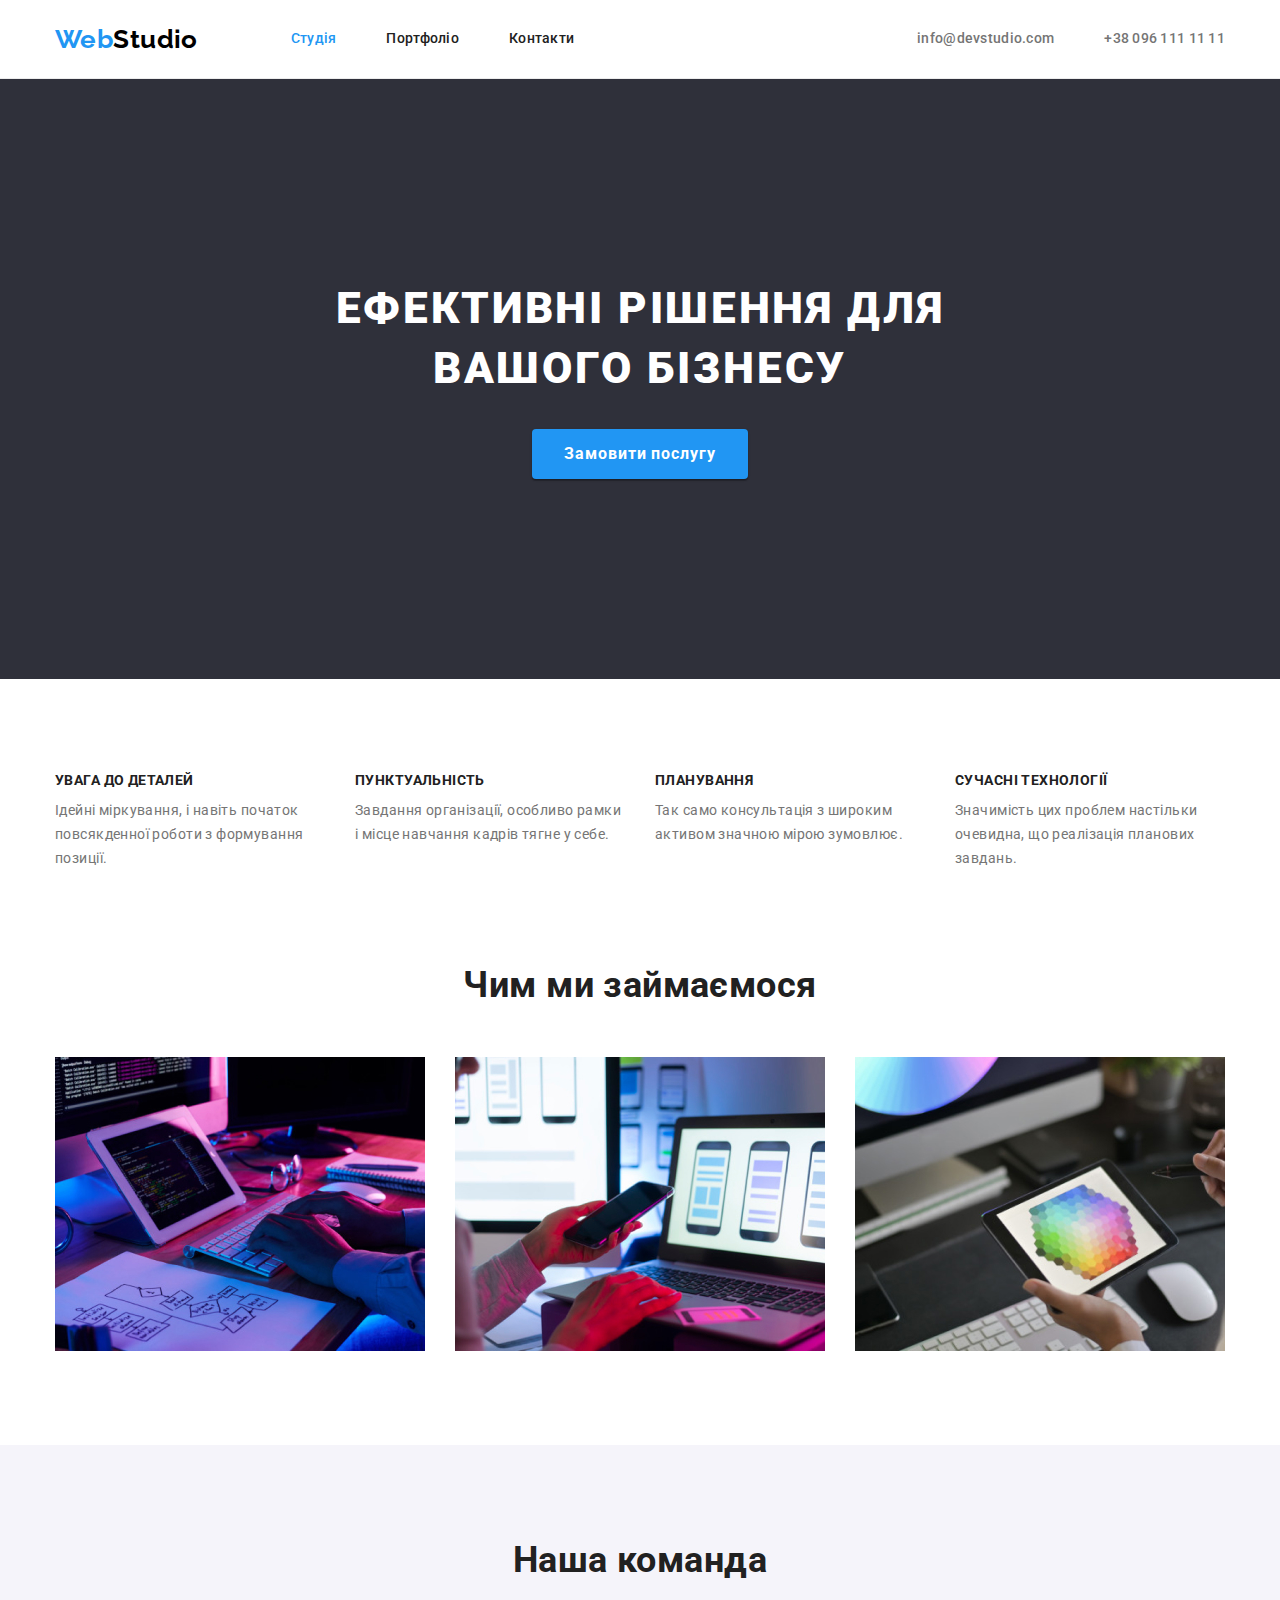
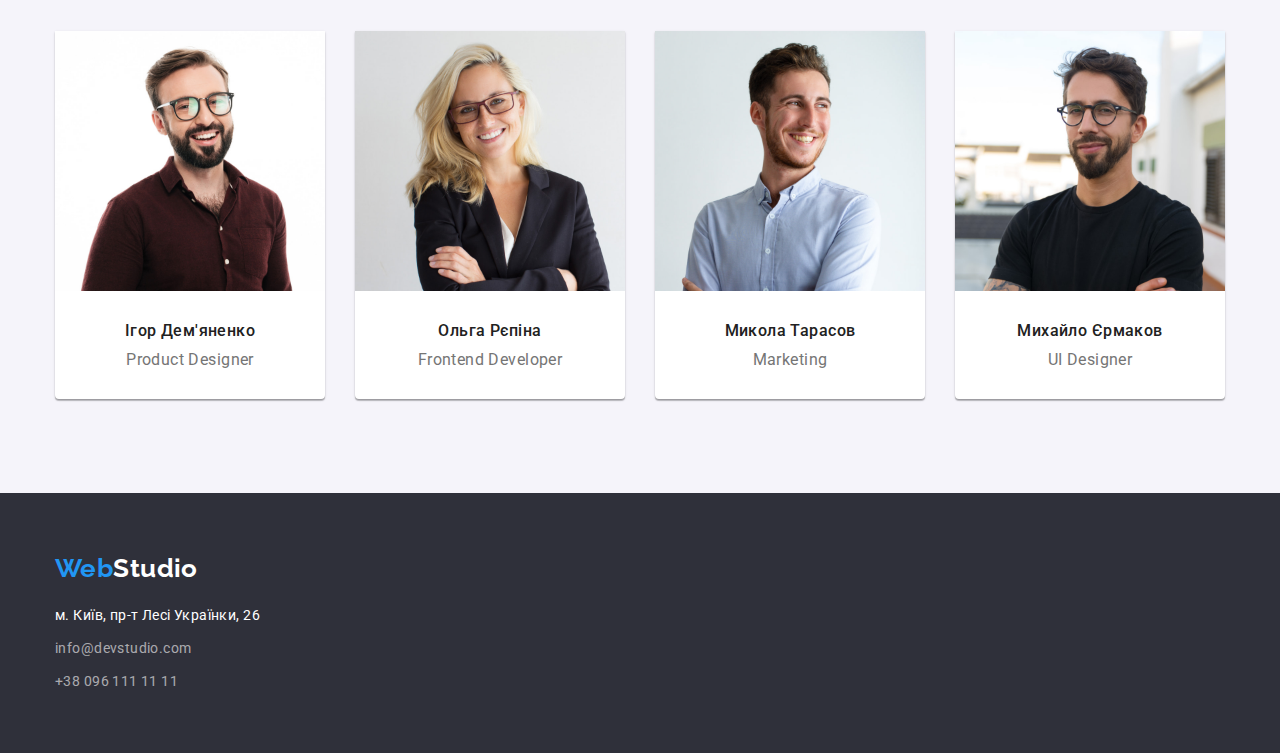
==== index.html @ c7fc2274 "Initial commit" ====
<!DOCTYPE html>
<html lang="uk">
  <head>
    <meta charset="UTF-8" />
    <meta http-equiv="X-UA-Compatible" content="IE=edge" />
    <meta name="viewport" content="width=device-width, initial-scale=1.0" />
    <title>Студія</title>
    <link
      href="https://fonts.googleapis.com/css2?family=Raleway:wght@700&family=Roboto:wght@400;500;700;900&display=swap"
      rel="stylesheet"
    />
    <link
      rel="stylesheet"
      href="https://cdnjs.cloudflare.com/ajax/libs/modern-normalize/1.1.0/modern-normalize.min.css"
    />
    <link rel="stylesheet" href="./css/styles.css" />
  </head>

  <body>
    <header class="header">
      <div class="container header-wrap">
        <!--        !Logo -->
        <a href="./index.html" lang="en" class="logo link"
          >Web<span class="logo-design-header">Studio</span></a
        >
        <!--        !Navigation-->
        <nav class="nav">
          <ul class="nav-list">
            <li class="nav-item">
              <a href="./index.html" class="link current">Студія</a>
            </li>
            <li class="nav-item">
              <a href="./portfolio.html" class="link">Портфоліо</a>
            </li>
            <li class="nav-item">
              <a href="#" class="link">Контакти</a>
            </li>
          </ul>
        </nav>
        <!--        !Contacts -->
        <ul class="contacts-list">
          <li class="contacts-item">
            <a class="contact-mail link" href="mailto:info@devstudio.com"
              >info@devstudio.com</a
            >
          </li>
          <li class="contacts-item">
            <a class="contact-tel link" href="tel:+380961111111"
              >+38 096 111 11 11</a
            >
          </li>
        </ul>
      </div>
    </header>

    <main>
      <!--        !Hero -->

      <section class="hero">
        <div class="container hero-wrap">
          <h1 class="hero-title">
            Ефективні рішення для<br />
            вашого бізнесу
          </h1>
          <button class="btn button-hero" type="button">
            Замовити послугу
          </button>
        </div>
      </section>

      <!--        !Our features (visually hidden header) -->

      <section class="section features">
        <div class="container">
          <h2 class="section-title visually-hidden">Наші переваги</h2>
          <ul class="features-list">
            <li class="features-item">
              <h3 class="features-title">УВАГА ДО ДЕТАЛЕЙ</h3>
              <p class="features-text">
                Ідейні міркування, і навіть початок повсякденної роботи з
                формування позиції.
              </p>
            </li>
            <li class="features-item">
              <h3 class="features-title">ПУНКТУАЛЬНІСТЬ</h3>
              <p class="features-text">
                Завдання організації, особливо рамки і місце навчання кадрів
                тягне у себе.
              </p>
            </li>
            <li class="features-item">
              <h3 class="features-title">ПЛАНУВАННЯ</h3>
              <p class="features-text">
                Так само консультація з широким активом значною мірою зумовлює.
              </p>
            </li>
            <li class="features-item">
              <h3 class="features-title">СУЧАСНІ ТЕХНОЛОГІЇ</h3>
              <p class="features-text">
                Значимість цих проблем настільки очевидна, що реалізація
                планових завдань.
              </p>
            </li>
          </ul>
        </div>
      </section>

      <!--        !Directions  -->

      <section class="section direction">
        <div class="container">
          <h2 class="section-title">Чим ми займаємося</h2>
          <ul class="direct-wrap">
            <li class="direct-icon">
              <img
                class="img"
                src="./img/index-img/directions/web-development.jpg"
                alt="Розробка веб-сайтів"
                width="370"
                height="294"
              />
            </li>
            <li class="direct-icon">
              <img
                class="img"
                src="./img/index-img/directions/applications.jpg"
                alt="Розробка додатків"
                width="370"
                height="294"
              />
            </li>
            <li class="direct-icon">
              <img
                class="img"
                src="./img/index-img/directions/design.jpg"
                alt="Дизайн"
                width="370"
                height="294"
              />
            </li>
          </ul>
        </div>
      </section>

      <!--        !Our team  -->

      <section class="section team">
        <div class="container">
          <h2 class="section-title">Наша команда</h2>
          <ul class="team-list">
            <li class="team-unit">
              <img
                class="img"
                src="./img/index-img/our-team/ihor-demyanenko.jpg"
                alt="Фотографія Ігора Дем'яненко"
                width="270"
                height="260"
              />
              <h3 class="team-title">Ігор Дем'яненко</h3>
              <p lang="en" class="team-text">Product Designer</p>
            </li>
            <li class="team-unit">
              <img
                class="img"
                src="./img/index-img/our-team/olga-repina.jpg"
                alt="Фотографія Ольги Рєпіної"
                width="270"
                height="260"
              />
              <h3 class="team-title">Ольга Рєпіна</h3>
              <p lang="en" class="team-text">Frontend Developer</p>
            </li>
            <li class="team-unit">
              <img
                class="img"
                src="./img/index-img/our-team/mykola-tarasov.jpg"
                alt="Фотографія Миколи Тарасова"
                width="270"
                height="260"
              />
              <h3 class="team-title">Микола Тарасов</h3>
              <p lang="en" class="team-text">Marketing</p>
            </li>
            <li class="team-unit">
              <img
                class="img"
                src="./img/index-img/our-team/mykhailo-yermakov.jpg"
                alt="Фотографія Михайла Єрмакова"
                width="270"
                height="260"
              />
              <h3 class="team-title">Михайло Єрмаков</h3>
              <p lang="en" class="team-text">UI Designer</p>
            </li>
          </ul>
        </div>
      </section>
    </main>

    <!--        !Footer -->

    <footer class="footer">
      <div class="container footer-wrap">
        <a class="footer-logo logo link" href="./index.html" lang="en"
          >Web<span class="logo-design-footer">Studio</span></a
        >
        <address class="address">
          <ul class="">
            <li class="location">
              <a class="location link" href="#"
                >м. Київ, пр-т Лесі Українки, 26</a
              >
            </li>
            <li class="footer-mail">
              <a class="contact link" href="mailto:info@devstudio.com"
                >info@devstudio.com</a
              >
            </li>
            <li class="footer-tel">
              <a class="contact link" href="tel:+380961111111"
                >+38 096 111 11 11</a
              >
            </li>
          </ul>
        </address>
      </div>
    </footer>
  </body>
</html>
---- css/styles.css ----
/*        ***CSS variables***         */
:root {
  --primary-text-color: #757575;
  --secondary-text-color: #000000;
  --title-text-color: #212121;
  --accent: #2196f3;
  --primary-bg-color: #ffffff;
  --secondary-bg-color: #f5f4fa;
  --footer-bg-color: #2f303a;
  --footer-contacts-color: rgba(255, 255, 255, 0.6);
  --button-active-bg-color: #188ce8;
  --border-color: #eeeeee;
}
/*        !RESET STYLES */

h1,
h2,
h3,
p {
  margin: 0;
  font-size: inherit;
}

ul {
  list-style: none;
  margin: 0;
  padding: 0;
}

.link {
  text-decoration: none;
}

.img {
  display: block;
  max-width: 100%;
  height: auto;
}

/*        !Global properties       */
body {
  background-color: var(--primary-bg-color);
  color: var(--primary-text-color);
  font-family: Roboto, sans-serif;
  font-size: 14px;
  letter-spacing: 0.03em;
}

.container {
  max-width: 1200px;
  margin: 0 auto;
  padding: 0 15px;
}

.section {
  padding: 94px 0;
}

.section-title {
  color: var(--title-text-color);
  font-weight: 700;
  font-size: 36px;
  line-height: 1.17;
  text-align: center;
  margin-bottom: 50px;
}

.visually-hidden {
  position: absolute;
  white-space: nowrap;
  width: 1px;
  height: 1px;
  overflow: hidden;
  border: 0;
  padding: 0;
  clip: rect(0 0 0 0);
  clip-path: inset(50%);
  margin: -1px;
}

/*        !***HEADER*** */
.header {
  border-bottom: 1px solid #ececec;
}
.header-wrap {
  display: flex;
  align-items: center;
}

/*        !Logo      */

.header-wrap .logo {
  padding: 24px 0 23px 0;
}

.logo {
  font-family: raleway, sans-serif;
  font-weight: 700;
  font-size: 26px;
  line-height: 1.19;
  color: var(--accent);
}
.logo-design-header {
  color: var(--secondary-text-color);
}

.logo-design-footer {
  color: var(--primary-bg-color);
}

/*         !Navigation         */

.nav-list {
  display: flex;
  margin-left: 93px;
}

.nav-item:not(:last-child) {
  margin-right: 50px;
}

.nav-list .link {
  color: #212121;
  font-weight: 500;
  line-height: 1.14;
  letter-spacing: 0.02em;
  display: block;
  padding: 31px 0;
}

.nav-list .link:hover,
.nav-list .link:focus {
  color: var(--accent);
}

.nav-list .link.current {
  color: var(--accent);
}

/*        !Contacts        */

.contacts-list {
  display: flex;
  gap: 50px;
  margin-left: auto;
}

.contact-mail,
.contact-tel {
  color: var(--primary-text-color);
  font-weight: 500;
  line-height: 1.14;
  letter-spacing: 0.02em;
  display: block;
  padding: 31px 0;
}

.contact-mail:hover,
.contact-mail:focus,
.contact-tel:hover,
.contact-tel:focus {
  color: var(--accent);
}

/*          !***MAIN***!  */

/*        !Hero          */

.hero {
  max-width: 1600px;
  padding: 200px 0;
  margin: 0 auto;
  background-color: #2f303a;
}

.hero-wrap {
  text-align: center;
}

.hero-title {
  color: #ffffff;
  font-weight: 900;
  font-size: 44px;
  line-height: 1.36;
  text-align: center;
  letter-spacing: 0.06em;
  text-transform: uppercase;
  margin-bottom: 30px;
}

.button-hero {
  color: var(--primary-bg-color);
  background-color: var(--accent);
  font-weight: 700;
  font-size: 16px;
  line-height: 1.88;
  text-align: center;
  letter-spacing: 0.06em;
  padding: 10px 32px;
  border: 0px;
  border-radius: 4px;
  box-shadow: 0px 1px 3px rgba(0, 0, 0, 0.12), 0px 1px 1px rgba(0, 0, 0, 0.14),
    0px 2px 1px rgba(0, 0, 0, 0.2);
  cursor: pointer;
}

.button-hero:hover,
.button-hero:focus {
  background-color: var(--button-active-bg-color);
}

/*        !Our features */

.features-list {
  display: flex;
}

.features-item {
  max-width: 270px;
}

.features-item:not(:last-child) {
  margin-right: 30px;
}

.features-title {
  color: var(--title-text-color);
  font-weight: 700;
  line-height: 1.14;
  text-transform: uppercase;
  padding: 0px;
  margin-bottom: 10px;
}

.features-text {
  color: var(--primary-text-color);
  line-height: 1.71;
}

/*        !Directions      */

.direction {
  padding-top: 0;
}

.direct-wrap {
  display: flex;
  justify-content: space-between;
}

.direct-icon:not(:last-child) {
  margin-right: 30px;
}

/*        !Our team      */

.team {
  background-color: var(--secondary-bg-color);
}

.team-list {
  display: flex;
}

.team-unit {
  background-color: var(--primary-bg-color);
  box-shadow: 0px 1px 3px rgba(0, 0, 0, 0.12), 0px 1px 1px rgba(0, 0, 0, 0.14),
    0px 2px 1px rgba(0, 0, 0, 0.2);
  border-radius: 0px 0px 4px 4px;
}

.team-unit:not(:last-child) {
  margin-right: 30px;
}

.team-unit .img {
  margin-bottom: 30px;
}

.team-title {
  color: var(--title-text-color);
  font-weight: 500;
  font-size: 16px;
  line-height: 1.19;
  text-align: center;
  margin-bottom: 10px;
}

.team-text {
  color: var(--primary-text-color);
  font-size: 16px;
  line-height: 1.19;
  text-align: center;
  margin-bottom: 30px;
}

/*         !Footer        */

.footer {
  margin: 0 auto;
  background-color: var(--footer-bg-color);
}

.address .location {
  color: var(--primary-bg-color);
  font-style: normal;
  line-height: 1.71;
}

.address .contact {
  color: var(--footer-contacts-color);
  font-style: normal;
  line-height: 1.71;
}

.address .location:hover,
.address .contact:hover,
.address .location:focus,
.address .contact:focus {
  color: var(--accent);
}

.footer-wrap {
  display: flex;
  flex-direction: column;
  padding: 60px 15px 60px 15px;
}

.footer-logo {
  margin-bottom: 20px;
  padding: 0;
}

.location {
  margin-bottom: 9px;
  padding: 0;
}

.footer-mail {
  margin-bottom: 9px;
  padding: 0;
}

/***            ***Second page***             ***/
/*          **Portfolio styles**          */

/*        !Filter buttons        */
.filter-button {
  color: var(--title-text-color);
  background-color: var(--secondary-bg-color);
  font-weight: 500;
  font-size: 16px;
  line-height: 1.63;
  text-align: center;
  padding: 6px 22px;
  border: 0px;
  border-radius: 4px;
  cursor: pointer;
}

.filter-button:hover,
.filter-button:focus {
  color: var(--primary-bg-color);
  background-color: var(--accent);
  box-shadow: 0px 3px 1px rgba(0, 0, 0, 0.1), 0px 1px 2px rgba(0, 0, 0, 0.08),
    0px 2px 2px rgba(0, 0, 0, 0.12);
}

.filter-button:active {
  background-color: var(--button-active-bg-color);
}

.filter-wrap {
  display: flex;
  gap: 8px;
  justify-content: center;
  margin-bottom: 50px;
}

/*        !Projects list  */
.projects {
  display: flex;
  flex-wrap: wrap;
  gap: 30px;
}

.projects-item {
  width: 370px;
}

.project-description {
  border: 1px solid var(--border-color);
  padding: 19px 23px;
}

.projects-title {
  color: var(--secondary-text-color);
  font-weight: 700;
  font-size: 18px;
  line-height: 2;
  letter-spacing: 0.06em;
  margin-bottom: 4px;
}

.projects-text {
  color: var(--primary-text-color);
  font-size: 16px;
  line-height: 1.88;
  /* margin-bottom: 0; */
}
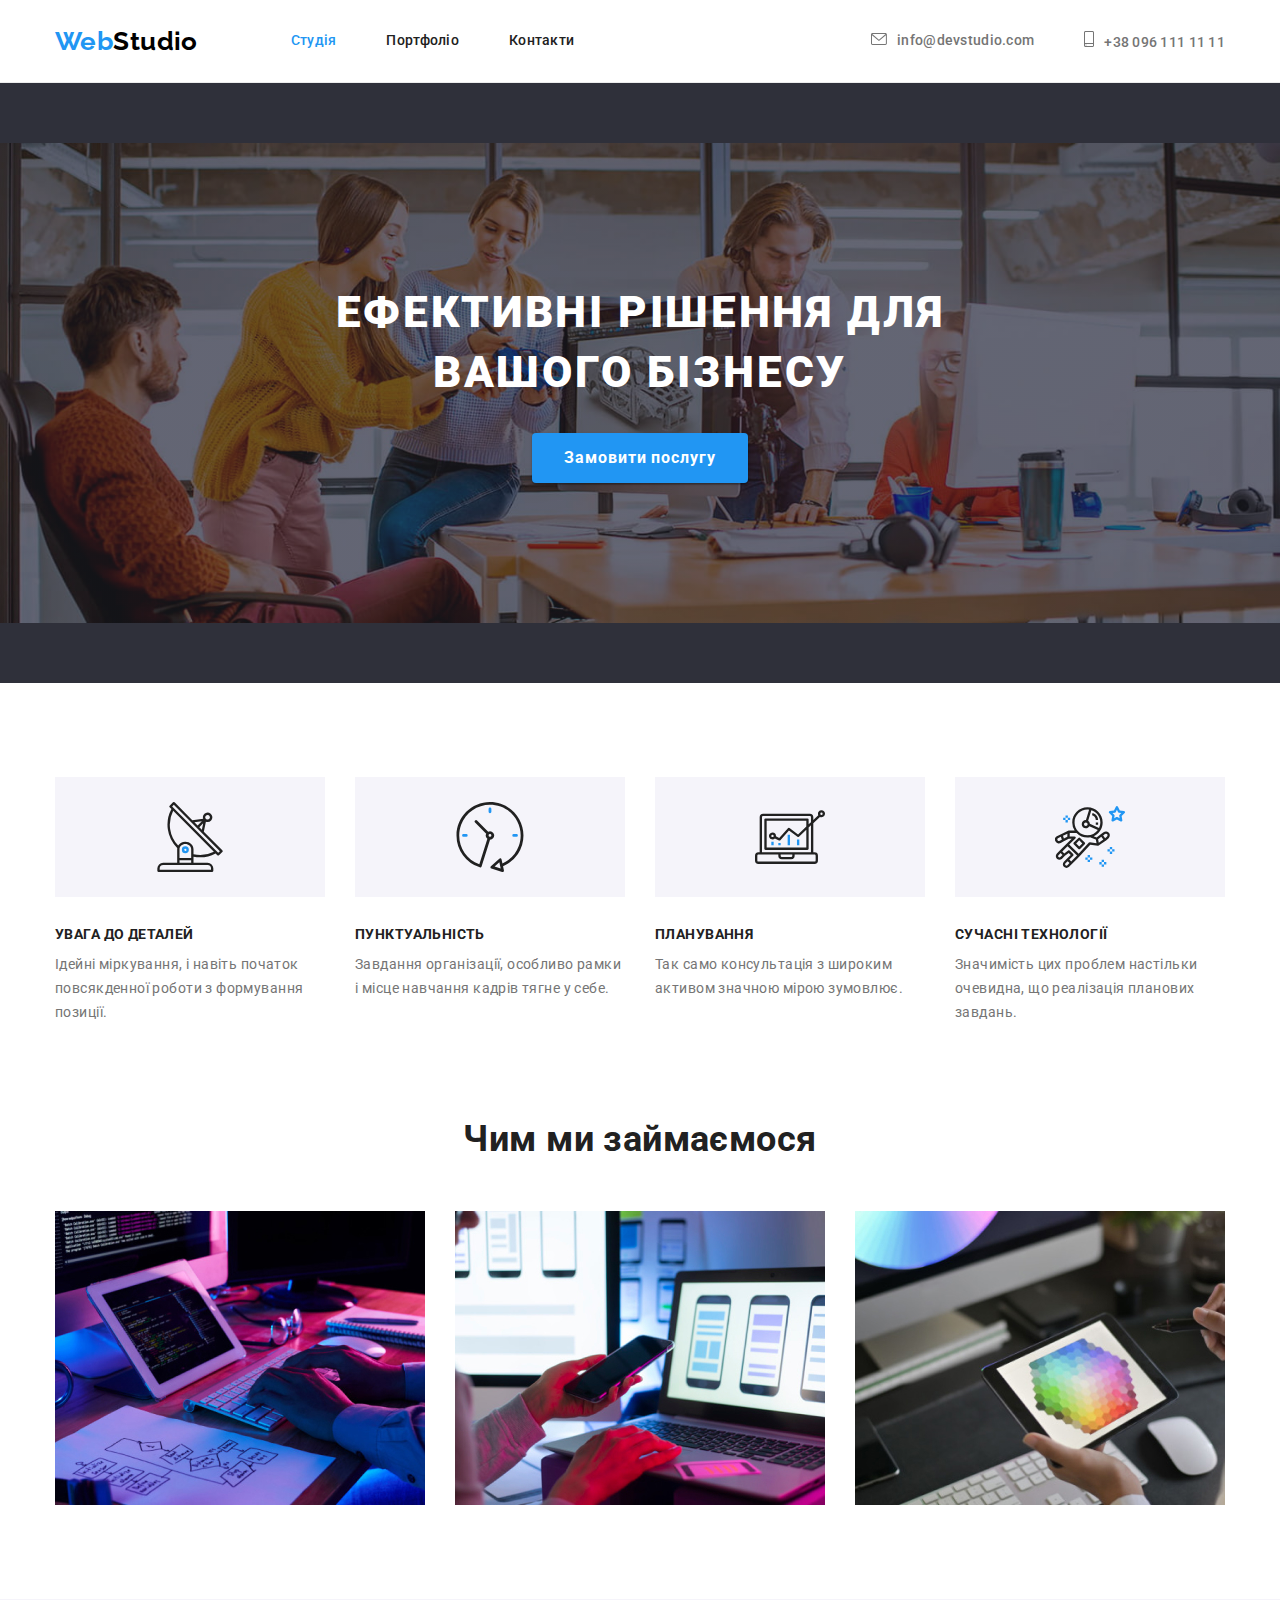
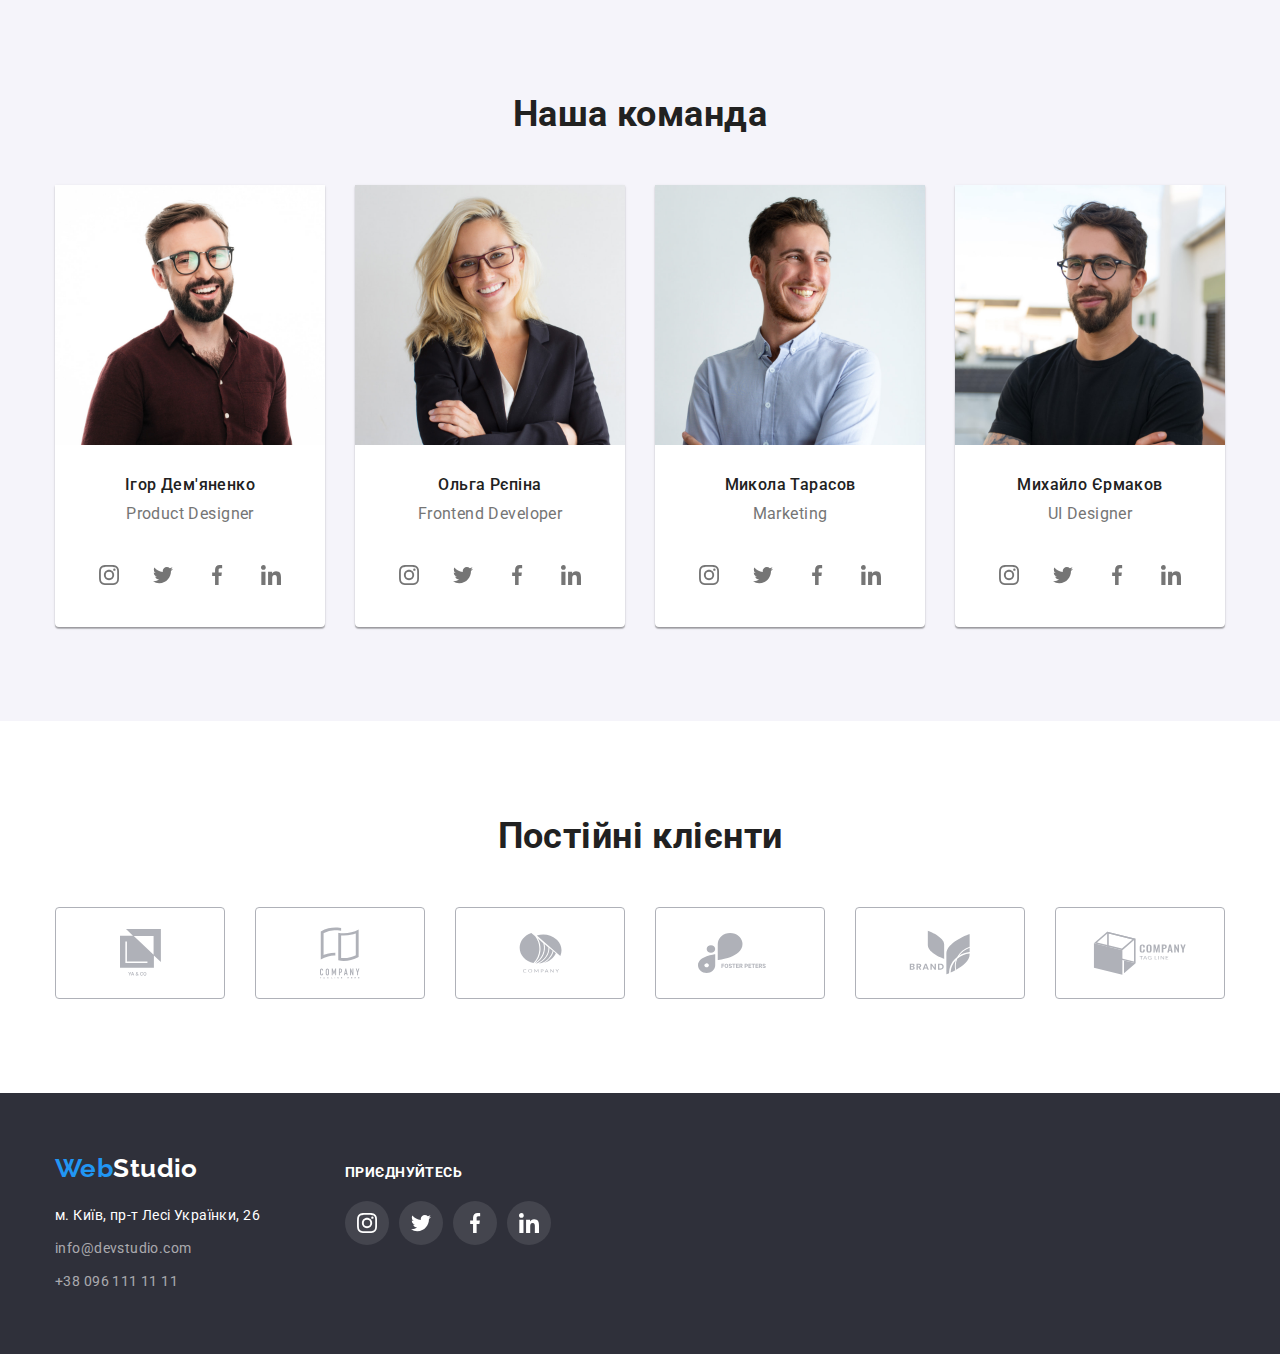
==== commit 7e3f267d: "hw4" ====
--- a/index.html
+++ b/index.html
@@ -40,12 +40,16 @@
         <!--        !Contacts -->
         <ul class="contacts-list">
           <li class="contacts-item">
-            <a class="contact-mail link" href="mailto:info@devstudio.com"
+            <a class="contact-mail link" href="mailto:info@devstudio.com">
+              <svg class="contact-icon" width="16" height="12">
+                <use href="./img/icons.svg#mail"></use></svg
               >info@devstudio.com</a
             >
           </li>
           <li class="contacts-item">
             <a class="contact-tel link" href="tel:+380961111111"
+              ><svg class="contact-icon" width="10" height="16">
+                <use href="./img/icons.svg#tel"></use></svg
               >+38 096 111 11 11</a
             >
           </li>
@@ -75,6 +79,11 @@
           <h2 class="section-title visually-hidden">Наші переваги</h2>
           <ul class="features-list">
             <li class="features-item">
+              <div class="feature-icon-wrap">
+                <svg class="feature-icon" width="70" height="70">
+                  <use href="./img/icons.svg#antenna"></use>
+                </svg>
+              </div>
               <h3 class="features-title">УВАГА ДО ДЕТАЛЕЙ</h3>
               <p class="features-text">
                 Ідейні міркування, і навіть початок повсякденної роботи з
@@ -82,6 +91,11 @@
               </p>
             </li>
             <li class="features-item">
+              <div class="feature-icon-wrap">
+                <svg class="feature-icon" width="70" height="70">
+                  <use href="./img/icons.svg#clock"></use>
+                </svg>
+              </div>
               <h3 class="features-title">ПУНКТУАЛЬНІСТЬ</h3>
               <p class="features-text">
                 Завдання організації, особливо рамки і місце навчання кадрів
@@ -89,12 +103,22 @@
               </p>
             </li>
             <li class="features-item">
+              <div class="feature-icon-wrap">
+                <svg class="feature-icon" width="70" height="70">
+                  <use href="./img/icons.svg#diagram"></use>
+                </svg>
+              </div>
               <h3 class="features-title">ПЛАНУВАННЯ</h3>
               <p class="features-text">
                 Так само консультація з широким активом значною мірою зумовлює.
               </p>
             </li>
             <li class="features-item">
+              <div class="feature-icon-wrap">
+                <svg class="feature-icon" width="70" height="70">
+                  <use href="./img/icons.svg#astronaut"></use>
+                </svg>
+              </div>
               <h3 class="features-title">СУЧАСНІ ТЕХНОЛОГІЇ</h3>
               <p class="features-text">
                 Значимість цих проблем настільки очевидна, що реалізація
@@ -158,6 +182,48 @@
               />
               <h3 class="team-title">Ігор Дем'яненко</h3>
               <p lang="en" class="team-text">Product Designer</p>
+              <ul class="social-list">
+                <li>
+                  <a
+                    class="social-link"
+                    href="https://instagram.com"
+                    target="_blank"
+                    rel="noopener noreferrer"
+                    ><svg class="social-icon" width="20" height="20">
+                      <use href="./img/icons.svg#instagram"></use></svg
+                  ></a>
+                </li>
+                <li>
+                  <a
+                    class="social-link"
+                    href="https://twitter.com"
+                    target="_blank"
+                    rel="noopener noreferrer"
+                    ><svg class="social-icon" width="20" height="20">
+                      <use href="./img/icons.svg#twitter"></use></svg
+                  ></a>
+                </li>
+                <li>
+                  <a
+                    class="social-link"
+                    href="https://fb.com"
+                    target="_blank"
+                    rel="noopener noreferrer"
+                    ><svg class="social-icon" width="20" height="20">
+                      <use href="./img/icons.svg#facebook"></use></svg
+                  ></a>
+                </li>
+                <li>
+                  <a
+                    class="social-link"
+                    href="https://linkedin.com"
+                    target="_blank"
+                    rel="noopener noreferrer"
+                    ><svg class="social-icon" width="20" height="20">
+                      <use href="./img/icons.svg#linkedin"></use></svg
+                  ></a>
+                </li>
+              </ul>
             </li>
             <li class="team-unit">
               <img
@@ -169,6 +235,48 @@
               />
               <h3 class="team-title">Ольга Рєпіна</h3>
               <p lang="en" class="team-text">Frontend Developer</p>
+              <ul class="social-list">
+                <li>
+                  <a
+                    class="social-link"
+                    href="https://instagram.com"
+                    target="_blank"
+                    rel="noopener noreferrer"
+                    ><svg class="social-icon" width="20" height="20">
+                      <use href="./img/icons.svg#instagram"></use></svg
+                  ></a>
+                </li>
+                <li>
+                  <a
+                    class="social-link"
+                    href="https://twitter.com"
+                    target="_blank"
+                    rel="noopener noreferrer"
+                    ><svg class="social-icon" width="20" height="20">
+                      <use href="./img/icons.svg#twitter"></use></svg
+                  ></a>
+                </li>
+                <li>
+                  <a
+                    class="social-link"
+                    href="https://fb.com"
+                    target="_blank"
+                    rel="noopener noreferrer"
+                    ><svg class="social-icon" width="20" height="20">
+                      <use href="./img/icons.svg#facebook"></use></svg
+                  ></a>
+                </li>
+                <li>
+                  <a
+                    class="social-link"
+                    href="https://linkedin.com"
+                    target="_blank"
+                    rel="noopener noreferrer"
+                    ><svg class="social-icon" width="20" height="20">
+                      <use href="./img/icons.svg#linkedin"></use></svg
+                  ></a>
+                </li>
+              </ul>
             </li>
             <li class="team-unit">
               <img
@@ -180,6 +288,48 @@
               />
               <h3 class="team-title">Микола Тарасов</h3>
               <p lang="en" class="team-text">Marketing</p>
+              <ul class="social-list">
+                <li>
+                  <a
+                    class="social-link"
+                    href="https://instagram.com"
+                    target="_blank"
+                    rel="noopener noreferrer"
+                    ><svg class="social-icon" width="20" height="20">
+                      <use href="./img/icons.svg#instagram"></use></svg
+                  ></a>
+                </li>
+                <li>
+                  <a
+                    class="social-link"
+                    href="https://twitter.com"
+                    target="_blank"
+                    rel="noopener noreferrer"
+                    ><svg class="social-icon" width="20" height="20">
+                      <use href="./img/icons.svg#twitter"></use></svg
+                  ></a>
+                </li>
+                <li>
+                  <a
+                    class="social-link"
+                    href="https://fb.com"
+                    target="_blank"
+                    rel="noopener noreferrer"
+                    ><svg class="social-icon" width="20" height="20">
+                      <use href="./img/icons.svg#facebook"></use></svg
+                  ></a>
+                </li>
+                <li>
+                  <a
+                    class="social-link"
+                    href="https://linkedin.com"
+                    target="_blank"
+                    rel="noopener noreferrer"
+                    ><svg class="social-icon" width="20" height="20">
+                      <use href="./img/icons.svg#linkedin"></use></svg
+                  ></a>
+                </li>
+              </ul>
             </li>
             <li class="team-unit">
               <img
@@ -191,6 +341,101 @@
               />
               <h3 class="team-title">Михайло Єрмаков</h3>
               <p lang="en" class="team-text">UI Designer</p>
+              <ul class="social-list">
+                <li>
+                  <a
+                    class="social-link"
+                    href="https://instagram.com"
+                    target="_blank"
+                    rel="noopener noreferrer"
+                    ><svg class="social-icon" width="20" height="20">
+                      <use href="./img/icons.svg#instagram"></use></svg
+                  ></a>
+                </li>
+                <li>
+                  <a
+                    class="social-link"
+                    href="https://twitter.com"
+                    target="_blank"
+                    rel="noopener noreferrer"
+                    ><svg class="social-icon" width="20" height="20">
+                      <use href="./img/icons.svg#twitter"></use></svg
+                  ></a>
+                </li>
+                <li>
+                  <a
+                    class="social-link"
+                    href="https://fb.com"
+                    target="_blank"
+                    rel="noopener noreferrer"
+                    ><svg class="social-icon" width="20" height="20">
+                      <use href="./img/icons.svg#facebook"></use></svg
+                  ></a>
+                </li>
+                <li>
+                  <a
+                    class="social-link"
+                    href="https://linkedin.com"
+                    target="_blank"
+                    rel="noopener noreferrer"
+                    ><svg class="social-icon" width="20" height="20">
+                      <use href="./img/icons.svg#linkedin"></use></svg
+                  ></a>
+                </li>
+              </ul>
+            </li>
+          </ul>
+        </div>
+      </section>
+
+      <!--        !Clients section -->
+
+      <section class="section">
+        <div class="container">
+          <h2 class="section-title">Постійні клієнти</h2>
+
+          <ul class="clients-list">
+            <li class="client-item">
+              <a class="client-link" href="#"
+                ><svg class="client-icon" width="41" height="47">
+                  <use href="./img/icons.svg#logo1"></use>
+                </svg>
+              </a>
+            </li>
+            <li class="item">
+              <a class="client-link" href="#"
+                ><svg class="client-icon" width="40" height="52">
+                  <use href="./img/icons.svg#logo2"></use>
+                </svg>
+              </a>
+            </li>
+            <li class="item">
+              <a class="client-link" href="#"
+                ><svg class="client-icon" width="43" height="41">
+                  <use href="./img/icons.svg#logo3"></use>
+                </svg>
+              </a>
+            </li>
+            <li class="item">
+              <a class="client-link" href="#"
+                ><svg class="client-icon" width="84" height="42">
+                  <use href="./img/icons.svg#logo4"></use>
+                </svg>
+              </a>
+            </li>
+            <li class="item">
+              <a class="client-link" href="#"
+                ><svg class="client-icon" width="62" height="45">
+                  <use href="./img/icons.svg#logo5"></use>
+                </svg>
+              </a>
+            </li>
+            <li class="item">
+              <a class="client-link" href="#"
+                ><svg class="client-icon" width="94" height="44">
+                  <use href="./img/icons.svg#logo6"></use>
+                </svg>
+              </a>
             </li>
           </ul>
         </div>
@@ -201,28 +446,83 @@
 
     <footer class="footer">
       <div class="container footer-wrap">
-        <a class="footer-logo logo link" href="./index.html" lang="en"
-          >Web<span class="logo-design-footer">Studio</span></a
-        >
-        <address class="address">
-          <ul class="">
-            <li class="location">
-              <a class="location link" href="#"
-                >м. Київ, пр-т Лесі Українки, 26</a
+        <div class="container address-wrap">
+          <a class="footer-logo logo link" href="./index.html" lang="en"
+            >Web<span class="logo-design-footer">Studio</span></a
+          >
+          <address class="address">
+            <ul class="">
+              <li class="location">
+                <a class="location link" href="#"
+                  >м. Київ, пр-т Лесі Українки, 26</a
+                >
+              </li>
+              <li class="footer-mail">
+                <a class="contact link" href="mailto:info@devstudio.com"
+                  >info@devstudio.com</a
+                >
+              </li>
+              <li class="footer-tel">
+                <a class="contact link" href="tel:+380961111111"
+                  >+38 096 111 11 11</a
+                >
+              </li>
+            </ul>
+          </address>
+        </div>
+        <div class="studio-socials-wrap">
+          <h3 class="title">Приєднуйтесь</h3>
+          <ul class="studio-socials-list">
+            <li>
+              <a
+                class="studio-social-link"
+                href="http://instagram.com"
+                target="_blank"
+                rel="noopener noreferrer"
               >
-            </li>
-            <li class="footer-mail">
-              <a class="contact link" href="mailto:info@devstudio.com"
-                >info@devstudio.com</a
+                <svg class="studio-social-icon" width="20" height="20">
+                  <use href="./img/icons.svg#instagram"></use>
+                </svg>
+              </a>
+            </li>
+            <li>
+              <a
+                class="studio-social-link"
+                href="http://twitter.com"
+                target="_blank"
+                rel="noopener noreferrer"
               >
-            </li>
-            <li class="footer-tel">
-              <a class="contact link" href="tel:+380961111111"
-                >+38 096 111 11 11</a
+                <svg class="studio-social-icon" width="20" height="20">
+                  <use href="./img/icons.svg#twitter"></use>
+                </svg>
+              </a>
+            </li>
+            <li>
+              <a
+                class="studio-social-link"
+                href="http://fb.com"
+                target="_blank"
+                rel="noopener noreferrer"
               >
+                <svg class="studio-social-icon" width="20" height="20">
+                  <use href="./img/icons.svg#facebook"></use>
+                </svg>
+              </a>
+            </li>
+            <li>
+              <a
+                class="studio-social-link"
+                href="http://linkedin.com"
+                target="_blank"
+                rel="noopener noreferrer"
+              >
+                <svg class="studio-social-icon" width="20" height="20">
+                  <use href="./img/icons.svg#linkedin"></use>
+                </svg>
+              </a>
             </li>
           </ul>
-        </address>
+        </div>
       </div>
     </footer>
   </body>
--- a/css/styles.css
+++ b/css/styles.css
@@ -10,6 +10,7 @@
   --footer-contacts-color: rgba(255, 255, 255, 0.6);
   --button-active-bg-color: #188ce8;
   --border-color: #eeeeee;
+  --icon-color: #afb1b8;
 }
 /*        !RESET STYLES */
 
@@ -142,6 +143,7 @@
 .contacts-list {
   display: flex;
   gap: 50px;
+  align-items: center;
   margin-left: auto;
 }
 
@@ -162,6 +164,22 @@
   color: var(--accent);
 }
 
+.contact-mail .contact-icon,
+.contact-tel .contact-icon {
+  fill: currentColor;
+}
+
+.contact-mail:hover .contact-icon,
+.contact-mail:focus .contact-icon,
+.contact-tel:hover .contact-icon,
+.contact-tel:focus .contact-icon {
+  fill: var(--accent);
+}
+
+.contact-icon {
+  margin-right: 10px;
+}
+
 /*          !***MAIN***!  */
 
 /*        !Hero          */
@@ -171,6 +189,14 @@
   padding: 200px 0;
   margin: 0 auto;
   background-color: #2f303a;
+  background-image: linear-gradient(
+      rgba(47, 48, 58, 0.4),
+      rgba(47, 48, 58, 0.4)
+    ),
+    url('../img/index-img/hero.jpg');
+  background-repeat: no-repeat;
+  background-position: center;
+  background-size: contain;
 }
 
 .hero-wrap {
@@ -237,6 +263,18 @@
   line-height: 1.71;
 }
 
+.feature-icon-wrap {
+  display: flex;
+  justify-content: center;
+  align-items: center;
+
+  width: 270px;
+  height: 120px;
+  margin-bottom: 30px;
+
+  background-color: var(--secondary-bg-color);
+}
+
 /*        !Directions      */
 
 .direction {
@@ -267,6 +305,7 @@
   box-shadow: 0px 1px 3px rgba(0, 0, 0, 0.12), 0px 1px 1px rgba(0, 0, 0, 0.14),
     0px 2px 1px rgba(0, 0, 0, 0.2);
   border-radius: 0px 0px 4px 4px;
+  padding-bottom: 30px;
 }
 
 .team-unit:not(:last-child) {
@@ -294,10 +333,66 @@
   margin-bottom: 30px;
 }
 
+.social-list {
+  display: flex;
+  gap: 10px;
+  align-content: center;
+  justify-content: center;
+}
+.social-link {
+  display: flex;
+  justify-content: center;
+  align-items: center;
+  width: 44px;
+  height: 44px;
+  border-radius: 50%;
+}
+.social-link .social-icon {
+  fill: var(--primary-text-color);
+}
+.social-link:hover .social-icon,
+.social-link:focus .social-icon {
+  fill: var(--primary-bg-color);
+}
+.social-link:hover,
+.social-link:focus {
+  background-color: var(--accent);
+}
+
+/*        !Clients */
+
+.clients-list {
+  display: flex;
+  gap: 30px;
+  justify-content: center;
+}
+.client-link {
+  display: flex;
+  justify-content: center;
+  align-items: center;
+  border: 1px solid var(--icon-color);
+  border-radius: 4px;
+  width: 170px;
+  height: 92px;
+}
+
+.client-link:hover,
+.client-link:focus {
+  border-color: var(--accent);
+}
+.client-icon {
+  fill: var(--icon-color);
+}
+.client-link:hover .client-icon,
+.client-link:focus .client-icon {
+  fill: var(--accent);
+}
+
 /*         !Footer        */
 
 .footer {
   margin: 0 auto;
+
   background-color: var(--footer-bg-color);
 }
 
@@ -322,8 +417,14 @@
 
 .footer-wrap {
   display: flex;
+  align-items: baseline;
+  padding: 60px 0 60px 0;
+}
+
+.address-wrap {
+  display: flex;
   flex-direction: column;
-  padding: 60px 15px 60px 15px;
+  margin: 0;
 }
 
 .footer-logo {
@@ -339,6 +440,44 @@
 .footer-mail {
   margin-bottom: 9px;
   padding: 0;
+}
+
+.studio-socials-wrap {
+  display: flex;
+  flex-direction: column;
+
+  margin-left: 70px;
+}
+
+.studio-socials-wrap .title {
+  color: var(--primary-bg-color);
+  font-weight: 700;
+  line-height: 1.14;
+  letter-spacing: 0.03em;
+  text-transform: uppercase;
+  margin-bottom: 20px;
+}
+
+.studio-socials-list {
+  display: flex;
+  gap: 10px;
+}
+.studio-social-link {
+  display: flex;
+  justify-content: center;
+  align-items: center;
+  width: 44px;
+  height: 44px;
+  border-radius: 50%;
+  background-color: rgba(255, 255, 255, 0.1);
+}
+.studio-social-link .studio-social-icon {
+  fill: var(--primary-bg-color);
+}
+
+.studio-social-link:hover,
+.social-link:focus {
+  background-color: var(--accent);
 }
 
 /***            ***Second page***             ***/
@@ -386,6 +525,14 @@
 
 .projects-item {
   width: 370px;
+  cursor: pointer;
+}
+
+.projects-item:hover,
+.projects-item:focus {
+  border: 1px solid #eeeeee;
+  box-shadow: 0px 1px 1px rgba(0, 0, 0, 0.12), 0px 4px 4px rgba(0, 0, 0, 0.06),
+    1px 4px 6px rgba(0, 0, 0, 0.16);
 }
 
 .project-description {
